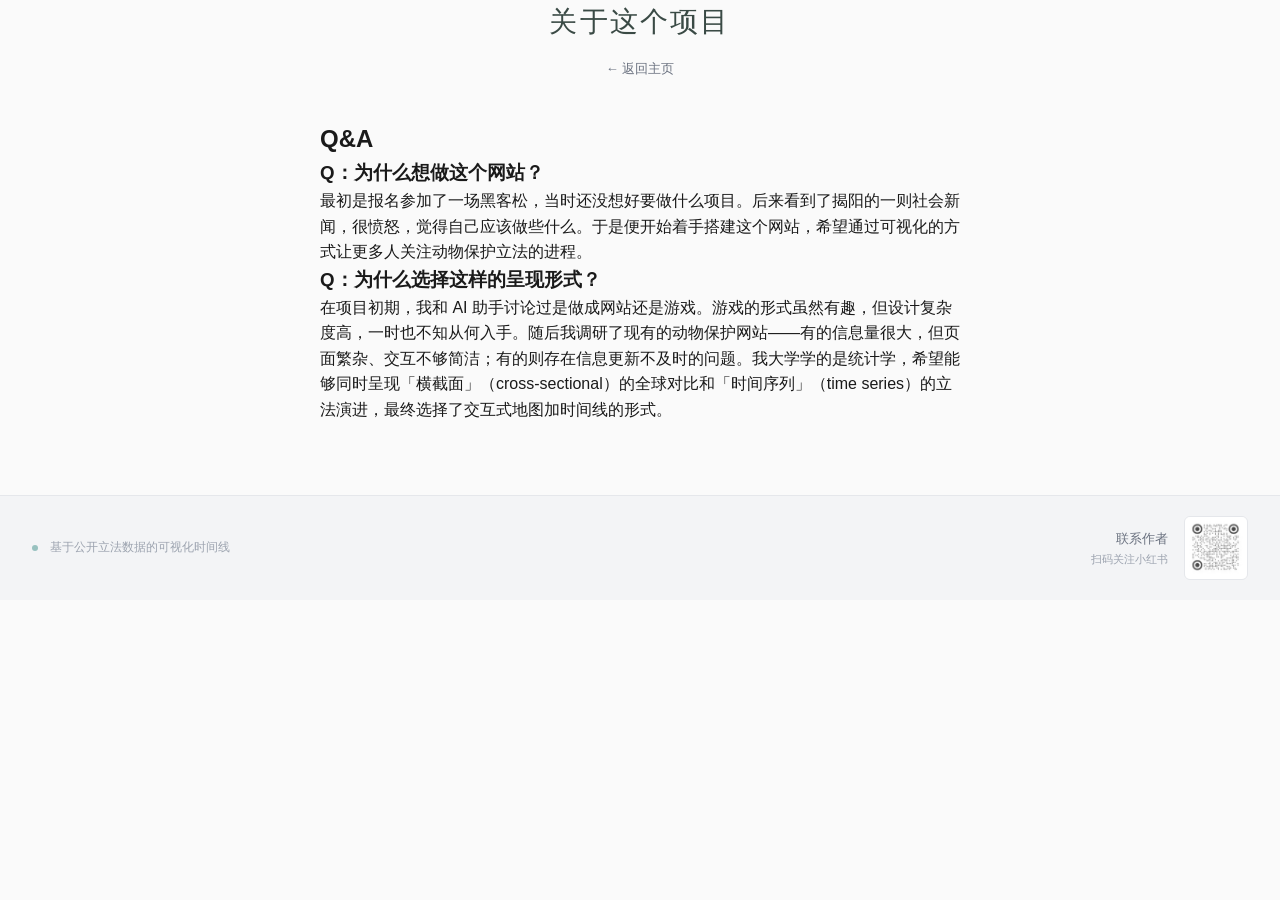
==== about.html @ f7c75a3f "chore: 关于这个项目链接新标签页打开，新增about页面，清理Q&A残留代码" ====
<!DOCTYPE html>
<html lang="zh-CN">
<head>
  <meta charset="UTF-8">
  <meta name="viewport" content="width=device-width, initial-scale=1.0">
  <title>关于这个项目 — 全球动物保护立法进程</title>
  <link rel="stylesheet" href="style.css">
</head>
<body>

  <header class="site-header">
    <h1>关于这个项目</h1>
    <p class="subtitle"><a href="index.html" class="back-link">← 返回主页</a></p>
  </header>

  <main class="about-page">
    <div class="about-content">
      <h2 class="qa-heading">Q&A</h2>

      <div class="qa-item">
        <h3 class="qa-question">Q：为什么想做这个网站？</h3>
        <p class="qa-answer">最初是报名参加了一场黑客松，当时还没想好要做什么项目。后来看到了揭阳的一则社会新闻，很愤怒，觉得自己应该做些什么。于是便开始着手搭建这个网站，希望通过可视化的方式让更多人关注动物保护立法的进程。</p>
      </div>

      <div class="qa-item">
        <h3 class="qa-question">Q：为什么选择这样的呈现形式？</h3>
        <p class="qa-answer">在项目初期，我和 AI 助手讨论过是做成网站还是游戏。游戏的形式虽然有趣，但设计复杂度高，一时也不知从何入手。随后我调研了现有的动物保护网站——有的信息量很大，但页面繁杂、交互不够简洁；有的则存在信息更新不及时的问题。我大学学的是统计学，希望能够同时呈现「横截面」（cross-sectional）的全球对比和「时间序列」（time series）的立法演进，最终选择了交互式地图加时间线的形式。</p>
      </div>
    </div>
  </main>

  <footer class="site-footer">
    <div class="footer-left">
      <span class="footer-dot"></span>
      <span>基于公开立法数据的可视化时间线</span>
    </div>
    <div class="footer-right">
      <div class="footer-text-block">
        <div class="footer-title">联系作者</div>
        <div class="footer-subtitle">扫码关注小红书</div>
      </div>
      <img src="xiaohongshu-qr.jpg" alt="小红书二维码" class="qr-img" />
    </div>
  </footer>

</body>
</html>
---- style.css ----
:root {
  --bg: #fafafa;
  --surface: #ffffff;
  --text: #1a1a1a;
  --text-secondary: #6b7280;
  --text-muted: #9ca3af;
  --border: #e5e7eb;
  --border-light: #f3f4f6;
  --accent: #0f766e;
  --accent-light: #14b8a6;
  --accent-bg: #f0fdfa;
  --level-1: #d1d5db;
  --level-2: #99f6e4;
  --level-3: #2dd4bf;
  --level-4: #0f766e;
}

* {
  margin: 0;
  padding: 0;
  box-sizing: border-box;
}

body {
  font-family: 'Noto Sans SC', -apple-system, BlinkMacSystemFont, 'Segoe UI', 'PingFang SC', sans-serif;
  background: var(--bg);
  color: var(--text);
  line-height: 1.6;
  -webkit-font-smoothing: antialiased;
  position: relative;
  overflow-x: hidden;
}

<!-- Header -->
.site-header {
  position: relative;
  z-index: 1;
  padding: 0.5rem 2rem;
  text-align: center;
  border-bottom: 1px solid var(--border);
  background: var(--surface);
  overflow: hidden;
  min-height: 50px;
  display: flex;
  flex-direction: column;
  align-items: center;
  justify-content: center;
}

.site-header h1 {
  font-size: 1.75rem;
  font-weight: 500;
  letter-spacing: 0.08em;
  margin-bottom: 0.75rem;
  color: #3a4a45;
  text-shadow: 0 1px 6px rgba(255,255,255,0.4);
  position: relative;
  z-index: 1;
  width: 100%;
  text-align: center;
}

.subtitle {
  color: #5a6b65;
  font-size: 0.875rem;
  font-weight: 400;
  text-shadow: 0 1px 4px rgba(255,255,255,0.3);
  position: relative;
  z-index: 1;
  width: 100%;
  text-align: center;
}

/* Main content */
main {
  position: relative;
  z-index: 1;
}

/* View switching */
.view {
  display: none;
}

.view.active {
  display: block;
}

/* Map section */
.map-wrapper {
  padding: 2.5rem 1.5rem;
  display: flex;
  justify-content: center;
}

.map-container {
  position: relative;
  width: 100%;
  max-width: 960px;
  background: var(--surface);
  border: 1px solid var(--border);
  border-radius: 8px;
  overflow: hidden;
}

/* SVG world map */
#world-map {
  width: 100%;
  height: auto;
  display: block;
}

.country-land {
  fill: var(--border-light);
  stroke: var(--border);
  stroke-width: 0.3;
}

.country-boundary {
  fill: none;
  stroke: #e0e0e0;
  stroke-width: 0.15;
}

.graticule {
  fill: none;
  stroke: #ececec;
  stroke-width: 0.15;
  stroke-dasharray: 2,2;
}

/* Country marker nodes */
.country-marker {
  cursor: pointer;
  transition: r 0.25s cubic-bezier(0.4, 0, 0.2, 1), filter 0.25s;
  filter: drop-shadow(0 1px 2px rgba(0,0,0,0.15));
}

.country-marker:hover {
  filter: drop-shadow(0 2px 6px rgba(0,0,0,0.25));
}

.country-marker .marker-ring {
  fill: none;
  stroke: rgba(0,0,0,0.08);
  stroke-width: 1;
}

.country-marker.has-data {
  cursor: pointer;
}

.country-marker.no-data {
  cursor: default;
  opacity: 0.4;
}

.country-marker-label {
  font-size: 10px;
  fill: var(--text-secondary);
  font-family: 'Noto Sans SC', sans-serif;
  font-weight: 500;
  pointer-events: none;
  opacity: 0;
  transition: opacity 0.2s ease;
}

.country-marker:hover .country-marker-label,
.country-marker.active .country-marker-label {
  opacity: 1;
}

/* Label background - hidden by default */
.label-bg {
  fill: rgba(255,255,255,0.88);
  rx: 3;
  ry: 3;
  opacity: 0;
  transition: opacity 0.2s ease;
}

.country-marker:hover .label-bg,
.country-marker.active .label-bg {
  opacity: 1;
}

/* Zoom controls */
.zoom-controls {
  position: absolute;
  bottom: 12px;
  right: 12px;
  display: flex;
  flex-direction: column;
  gap: 4px;
  z-index: 10;
  opacity: 0;
  transition: opacity 0.25s ease;
}

.map-container:hover .zoom-controls {
  opacity: 1;
}

.zoom-btn {
  width: 32px;
  height: 32px;
  border: 1px solid var(--border);
  background: var(--surface);
  border-radius: 6px;
  cursor: pointer;
  display: flex;
  align-items: center;
  justify-content: center;
  font-size: 1.125rem;
  font-weight: 400;
  color: var(--text-secondary);
  transition: all 0.2s;
  font-family: inherit;
  line-height: 1;
  box-shadow: 0 1px 4px rgba(0,0,0,0.08);
}

.zoom-btn:hover {
  border-color: var(--accent);
  color: var(--accent);
  background: var(--surface);
  box-shadow: 0 2px 8px rgba(0,0,0,0.12);
}

.zoom-btn:active {
  transform: scale(0.95);
}

/* Legend */
.legend-panel {
  max-width: 640px;
  margin: 0 auto 2rem;
  padding: 0 2rem;
}

.legend-panel h3 {
  font-size: 0.8125rem;
  font-weight: 500;
  color: var(--text-muted);
  margin-bottom: 1rem;
  text-transform: uppercase;
  letter-spacing: 0.08em;
}

.legend-items {
  display: flex;
  gap: 1.5rem;
  flex-wrap: wrap;
}

.legend-item {
  display: flex;
  align-items: center;
  gap: 0.5rem;
  font-size: 0.875rem;
  color: var(--text-secondary);
}

.legend-dot {
  width: 12px;
  height: 12px;
  border-radius: 50%;
  border: 2px solid var(--surface);
  box-shadow: 0 0 0 1px rgba(0,0,0,0.08);
}

.legend-note {
  margin-top: 1.25rem;
  font-size: 0.75rem;
  color: var(--text-muted);
  line-height: 1.5;
}

.intro-text {
  text-align: center;
  padding: 0 2rem 3rem;
  color: var(--text-muted);
  font-size: 0.875rem;
}

/* Timeline view */
.timeline-header {
  padding: 1.5rem 2rem;
  border-bottom: 1px solid var(--border);
  background: var(--surface);
  display: flex;
  align-items: center;
  gap: 1.5rem;
  position: sticky;
  top: 0;
  z-index: 20;
}

.back-btn {
  padding: 0.5rem 1rem;
  border: 1px solid var(--border);
  background: var(--surface);
  border-radius: 6px;
  cursor: pointer;
  font-size: 0.875rem;
  color: var(--text-secondary);
  transition: all 0.2s;
  font-family: inherit;
}

.back-btn:hover {
  border-color: var(--accent);
  color: var(--accent);
  background: var(--accent-bg);
}

.country-title {
  display: flex;
  align-items: center;
  gap: 1rem;
  flex-wrap: wrap;
}

.country-title h2 {
  font-size: 1.5rem;
  font-weight: 500;
  letter-spacing: 0.02em;
}

.level-badge {
  padding: 0.35rem 0.875rem;
  border-radius: 100px;
  font-size: 0.75rem;
  font-weight: 500;
  color: #fff;
  letter-spacing: 0.02em;
}

.timeline-wrapper {
  max-width: 720px;
  margin: 0 auto;
  padding: 3rem 2rem 5rem;
  position: relative;
}

.timeline-line {
  position: absolute;
  left: 50%;
  top: 3rem;
  bottom: 5rem;
  width: 1px;
  background: var(--border);
  transform: translateX(-50%);
}

/* Timeline events */
.timeline-event {
  display: flex;
  margin-bottom: 3.5rem;
  position: relative;
  align-items: flex-start;
}

.timeline-event:nth-child(odd) {
  flex-direction: row-reverse;
}

.timeline-event:nth-child(odd) .event-content {
  text-align: right;
  padding-right: 3rem;
  padding-left: 0;
}

.timeline-event:nth-child(odd) .event-content .interactive-card {
  text-align: left;
}

.event-content {
  width: 50%;
  padding-left: 3rem;
}

.event-year {
  font-size: 0.875rem;
  font-weight: 600;
  color: var(--accent);
  margin-bottom: 0.375rem;
  font-variant-numeric: tabular-nums;
}

.event-title {
  font-size: 1.125rem;
  font-weight: 500;
  margin-bottom: 0.625rem;
  line-height: 1.4;
}

.event-desc {
  font-size: 0.9375rem;
  color: var(--text-secondary);
  line-height: 1.7;
}

.event-dot {
  position: absolute;
  left: 50%;
  top: 0.375rem;
  transform: translateX(-50%);
  width: 14px;
  height: 14px;
  border-radius: 50%;
  background: var(--surface);
  border: 2px solid var(--accent-light);
  z-index: 3;
}

.timeline-event.interactive .event-dot {
  background: var(--accent);
  border-color: var(--accent);
  box-shadow: 0 0 0 4px rgba(15, 118, 110, 0.12);
}

/* Interactive card */
.interactive-card {
  background: var(--surface);
  border: 1px solid var(--border);
  border-radius: 10px;
  padding: 1.5rem;
  margin-top: 1.25rem;
  box-shadow: 0 2px 8px rgba(0,0,0,0.04);
}

.interactive-tag {
  display: inline-block;
  font-size: 0.6875rem;
  font-weight: 600;
  text-transform: uppercase;
  letter-spacing: 0.06em;
  color: var(--accent);
  background: var(--accent-bg);
  padding: 0.25rem 0.625rem;
  border-radius: 4px;
  margin-bottom: 0.875rem;
}

.interactive-question {
  font-size: 1rem;
  font-weight: 500;
  margin-bottom: 1.125rem;
  color: var(--text);
  line-height: 1.5;
}

.choices {
  display: flex;
  flex-direction: column;
  gap: 0.625rem;
}

.choice-btn {
  display: block;
  width: 100%;
  text-align: left;
  padding: 0.875rem 1.125rem;
  border: 1.5px solid var(--border);
  background: var(--surface);
  border-radius: 8px;
  cursor: pointer;
  font-size: 0.9375rem;
  color: var(--text);
  transition: all 0.2s ease;
  font-family: inherit;
  line-height: 1.5;
}

.choice-btn:hover:not(:disabled) {
  border-color: var(--accent-light);
  background: var(--accent-bg);
}

.choice-btn:disabled {
  cursor: default;
}

.choice-btn.selected {
  border-color: var(--accent);
  background: var(--accent-bg);
  color: var(--accent);
  font-weight: 500;
}

.choice-btn:not(.selected):disabled {
  opacity: 0.45;
}

.feedback-box {
  margin-top: 1.25rem;
  padding: 1.125rem;
  background: var(--accent-bg);
  border-left: 3px solid var(--accent);
  border-radius: 0 8px 8px 0;
  font-size: 0.9375rem;
  line-height: 1.7;
  color: var(--text);
  animation: fadeIn 0.3s ease;
}

@keyframes fadeIn {
  from { opacity: 0; transform: translateY(6px); }
  to { opacity: 1; transform: translateY(0); }
}

/* Footer */
.site-footer {
  background: #f3f4f6;
  border-top: 1px solid var(--border);
  padding: 1.25rem 2rem;
  margin-top: 2rem;
  display: flex;
  align-items: center;
  justify-content: space-between;
  gap: 1rem;
  min-height: 60px;
}

.footer-left {
  display: flex;
  align-items: center;
  gap: 0.75rem;
  font-size: 0.75rem;
  color: var(--text-muted);
}

.footer-left .footer-dot {
  width: 6px;
  height: 6px;
  border-radius: 50%;
  background: var(--accent);
  opacity: 0.4;
}

.footer-right {
  display: flex;
  align-items: center;
  gap: 1rem;
  flex-shrink: 0;
}

.footer-text-block {
  text-align: right;
}

.footer-text-block .footer-title {
  font-size: 0.8125rem;
  font-weight: 500;
  color: var(--text-secondary);
  margin-bottom: 0.15rem;
}

.footer-text-block .footer-subtitle {
  font-size: 0.6875rem;
  color: var(--text-muted);
  line-height: 1.3;
}

.qr-img {
  width: 64px;
  height: 64px;
  border-radius: 6px;
  border: 1px solid var(--border);
  object-fit: cover;
}

/* Q&A Bar (removed - now on about.html) */

/* About page */
.about-page {
  padding: 2.5rem 1.5rem;
}

.about-content {
  max-width: 640px;
  margin: 0 auto;
}

.back-link {
  color: var(--text-secondary);
  text-decoration: none;
  font-size: 0.8125rem;
  transition: color 0.2s;
}

.back-link:hover {
  color: var(--accent);
}

.footer-about-link {
  font-size: 0.75rem;
  color: var(--text-secondary);
  text-decoration: none;
  transition: color 0.2s;
  white-space: nowrap;
}

.footer-about-link:hover {
  color: var(--accent);
}

/* Responsive */
@media (max-width: 768px) {
  .site-header {
    padding: 2rem 1.5rem 1.5rem;
  }
  
  .site-header h1 {
    font-size: 1.375rem;
  }
  
  .map-wrapper {
    padding: 1.5rem 1rem;
  }
  
  .timeline-line {
    left: 1.25rem;
  }
  
  .timeline-event,
  .timeline-event:nth-child(odd) {
    flex-direction: column;
  }
  
  .event-content,
  .timeline-event:nth-child(odd) .event-content {
    width: 100%;
    padding-left: 2.75rem;
    padding-right: 0;
    text-align: left;
  }
  
  .event-dot {
    left: 1.25rem;
    transform: translateX(-50%);
  }
  
  .timeline-header {
    flex-direction: column;
    align-items: flex-start;
    gap: 1rem;
    padding: 1.25rem;
  }
  
  .timeline-wrapper {
    padding: 2rem 1.25rem 4rem;
  }
  
  .legend-items {
    gap: 1rem;
  }
}
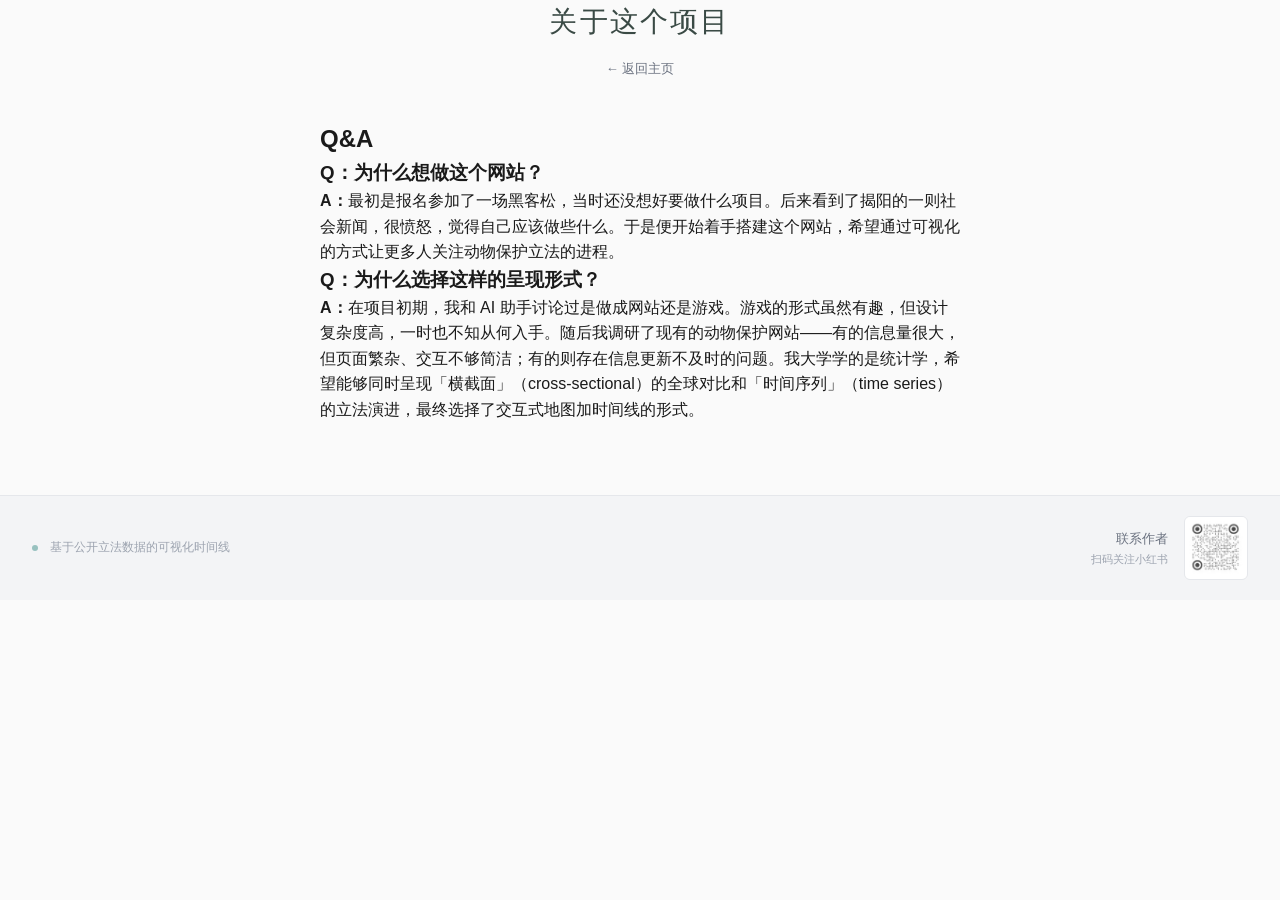
==== commit 281cb817: "fix: Q&A 回答补充 A: 前缀" ====
--- a/about.html
+++ b/about.html
@@ -19,12 +19,12 @@
 
       <div class="qa-item">
         <h3 class="qa-question">Q：为什么想做这个网站？</h3>
-        <p class="qa-answer">最初是报名参加了一场黑客松，当时还没想好要做什么项目。后来看到了揭阳的一则社会新闻，很愤怒，觉得自己应该做些什么。于是便开始着手搭建这个网站，希望通过可视化的方式让更多人关注动物保护立法的进程。</p>
+        <p class="qa-answer"><strong>A：</strong>最初是报名参加了一场黑客松，当时还没想好要做什么项目。后来看到了揭阳的一则社会新闻，很愤怒，觉得自己应该做些什么。于是便开始着手搭建这个网站，希望通过可视化的方式让更多人关注动物保护立法的进程。</p>
       </div>
 
       <div class="qa-item">
         <h3 class="qa-question">Q：为什么选择这样的呈现形式？</h3>
-        <p class="qa-answer">在项目初期，我和 AI 助手讨论过是做成网站还是游戏。游戏的形式虽然有趣，但设计复杂度高，一时也不知从何入手。随后我调研了现有的动物保护网站——有的信息量很大，但页面繁杂、交互不够简洁；有的则存在信息更新不及时的问题。我大学学的是统计学，希望能够同时呈现「横截面」（cross-sectional）的全球对比和「时间序列」（time series）的立法演进，最终选择了交互式地图加时间线的形式。</p>
+        <p class="qa-answer"><strong>A：</strong>在项目初期，我和 AI 助手讨论过是做成网站还是游戏。游戏的形式虽然有趣，但设计复杂度高，一时也不知从何入手。随后我调研了现有的动物保护网站——有的信息量很大，但页面繁杂、交互不够简洁；有的则存在信息更新不及时的问题。我大学学的是统计学，希望能够同时呈现「横截面」（cross-sectional）的全球对比和「时间序列」（time series）的立法演进，最终选择了交互式地图加时间线的形式。</p>
       </div>
     </div>
   </main>
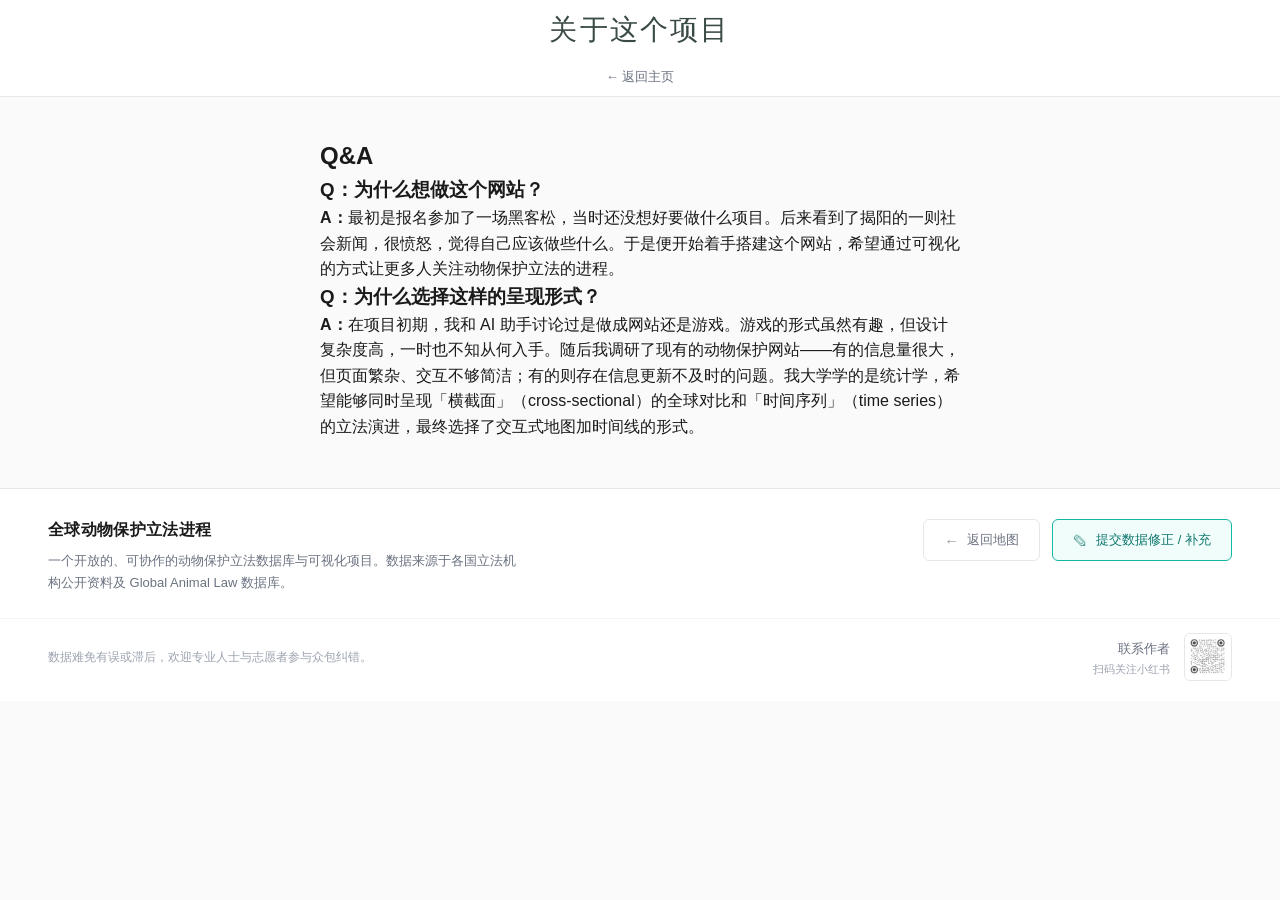
==== commit 4a4c99a2: "feat: 重新设计页脚，增加众包数据贡献入口，链接至问卷星" ====
--- a/about.html
+++ b/about.html
@@ -30,16 +30,33 @@
   </main>
 
   <footer class="site-footer">
-    <div class="footer-left">
-      <span class="footer-dot"></span>
-      <span>基于公开立法数据的可视化时间线</span>
+    <div class="footer-top">
+      <div class="footer-brand">
+        <div class="footer-brand-title">全球动物保护立法进程</div>
+        <div class="footer-brand-desc">一个开放的、可协作的动物保护立法数据库与可视化项目。数据来源于各国立法机构公开资料及 Global Animal Law 数据库。</div>
+      </div>
+      <div class="footer-actions">
+        <a href="index.html" class="footer-link-btn">
+          <span class="footer-link-icon">←</span>
+          <span>返回地图</span>
+        </a>
+        <a href="https://v.wjx.cn/vm/e0S0XQn.aspx#" class="footer-link-btn footer-contribute-btn" target="_blank" rel="noopener">
+          <span class="footer-link-icon">✎</span>
+          <span>提交数据修正 / 补充</span>
+        </a>
+      </div>
     </div>
-    <div class="footer-right">
-      <div class="footer-text-block">
-        <div class="footer-title">联系作者</div>
-        <div class="footer-subtitle">扫码关注小红书</div>
+    <div class="footer-bottom">
+      <div class="footer-bottom-left">
+        <span>数据难免有误或滞后，欢迎专业人士与志愿者参与众包纠错。</span>
       </div>
-      <img src="xiaohongshu-qr.jpg" alt="小红书二维码" class="qr-img" />
+      <div class="footer-bottom-right">
+        <div class="footer-contact-block">
+          <div class="footer-contact-title">联系作者</div>
+          <div class="footer-contact-subtitle">扫码关注小红书</div>
+        </div>
+        <img src="xiaohongshu-qr.jpg" alt="小红书二维码" class="qr-img" />
+      </div>
     </div>
   </footer>
 
--- a/style.css
+++ b/style.css
@@ -31,7 +31,7 @@
   overflow-x: hidden;
 }
 
-<!-- Header -->
+/* Header */
 .site-header {
   position: relative;
   z-index: 1;
@@ -278,7 +278,7 @@
 
 .intro-text {
   text-align: center;
-  padding: 0 2rem 3rem;
+  padding: 0 2rem 1.25rem;
   color: var(--text-muted);
   font-size: 0.875rem;
 }
@@ -512,63 +512,138 @@
 
 /* Footer */
 .site-footer {
-  background: #f3f4f6;
+  background: var(--surface);
+  color: var(--text-secondary);
+  margin-top: 0.5rem;
   border-top: 1px solid var(--border);
-  padding: 1.25rem 2rem;
-  margin-top: 2rem;
-  display: flex;
+}
+
+/* Footer top section */
+.footer-top {
+  display: flex;
+  justify-content: space-between;
+  align-items: flex-start;
+  gap: 2rem;
+  padding: 1.75rem 3rem 1.5rem;
+  flex-wrap: wrap;
+}
+
+.footer-brand {
+  max-width: 480px;
+}
+
+.footer-brand-title {
+  font-size: 1rem;
+  font-weight: 600;
+  color: var(--text);
+  margin-bottom: 0.5rem;
+  letter-spacing: 0.02em;
+}
+
+.footer-brand-desc {
+  font-size: 0.8125rem;
+  line-height: 1.7;
+  color: var(--text-secondary);
+}
+
+.footer-actions {
+  display: flex;
+  gap: 0.75rem;
+  flex-shrink: 0;
+  align-items: flex-start;
+  padding-top: 0.125rem;
+}
+
+.footer-link-btn {
+  display: inline-flex;
   align-items: center;
+  gap: 0.5rem;
+  padding: 0.625rem 1.25rem;
+  border: 1px solid var(--border);
+  border-radius: 6px;
+  background: var(--surface);
+  color: var(--text-secondary);
+  text-decoration: none;
+  font-size: 0.8125rem;
+  font-weight: 500;
+  font-family: inherit;
+  transition: all 0.2s ease;
+  white-space: nowrap;
+}
+
+.footer-link-btn:hover {
+  border-color: var(--accent-light);
+  background: var(--accent-bg);
+  color: var(--accent);
+}
+
+.footer-link-icon {
+  font-size: 0.9375rem;
+  line-height: 1;
+  opacity: 0.7;
+}
+
+.footer-contribute-btn {
+  border-color: var(--accent-light);
+  background: var(--accent-bg);
+  color: var(--accent);
+}
+
+.footer-contribute-btn:hover {
+  border-color: var(--accent);
+  background: rgba(15, 118, 110, 0.12);
+  color: var(--accent);
+  box-shadow: 0 1px 6px rgba(15, 118, 110, 0.15);
+}
+
+/* Footer bottom section */
+.footer-bottom {
+  display: flex;
   justify-content: space-between;
-  gap: 1rem;
-  min-height: 60px;
-}
-
-.footer-left {
-  display: flex;
   align-items: center;
-  gap: 0.75rem;
+  gap: 2rem;
+  padding: 0.875rem 3rem 1.25rem;
+  border-top: 1px solid var(--border-light);
+  flex-wrap: wrap;
+}
+
+.footer-bottom-left {
   font-size: 0.75rem;
   color: var(--text-muted);
-}
-
-.footer-left .footer-dot {
-  width: 6px;
-  height: 6px;
-  border-radius: 50%;
-  background: var(--accent);
-  opacity: 0.4;
-}
-
-.footer-right {
+  line-height: 1.5;
+}
+
+.footer-bottom-right {
   display: flex;
   align-items: center;
-  gap: 1rem;
+  gap: 0.875rem;
   flex-shrink: 0;
 }
 
-.footer-text-block {
+.footer-contact-block {
   text-align: right;
 }
 
-.footer-text-block .footer-title {
+.footer-contact-title {
   font-size: 0.8125rem;
   font-weight: 500;
   color: var(--text-secondary);
   margin-bottom: 0.15rem;
 }
 
-.footer-text-block .footer-subtitle {
+.footer-contact-subtitle {
   font-size: 0.6875rem;
   color: var(--text-muted);
   line-height: 1.3;
 }
 
 .qr-img {
-  width: 64px;
-  height: 64px;
+  width: 48px;
+  height: 48px;
   border-radius: 6px;
   border: 1px solid var(--border);
   object-fit: cover;
+  transition: opacity 0.2s;
 }
 
 /* Q&A Bar (removed - now on about.html) */
@@ -594,17 +669,7 @@
   color: var(--accent);
 }
 
-.footer-about-link {
-  font-size: 0.75rem;
-  color: var(--text-secondary);
-  text-decoration: none;
-  transition: color 0.2s;
-  white-space: nowrap;
-}
-
-.footer-about-link:hover {
-  color: var(--accent);
-}
+
 
 /* Responsive */
 @media (max-width: 768px) {
@@ -653,7 +718,31 @@
     padding: 2rem 1.25rem 4rem;
   }
   
-  .legend-items {
+  .footer-top {
+    flex-direction: column;
+    padding: 2rem 1.5rem 1.5rem;
+    gap: 1.25rem;
+  }
+
+  .footer-actions {
+    width: 100%;
+    flex-wrap: wrap;
+  }
+
+  .footer-link-btn {
+    flex: 1;
+    justify-content: center;
+    min-width: 140px;
+  }
+
+  .footer-bottom {
+    flex-direction: column;
+    align-items: flex-start;
+    padding: 1rem 1.5rem;
     gap: 1rem;
   }
-}
+
+  .footer-bottom-right {
+    align-self: flex-end;
+  }
+}
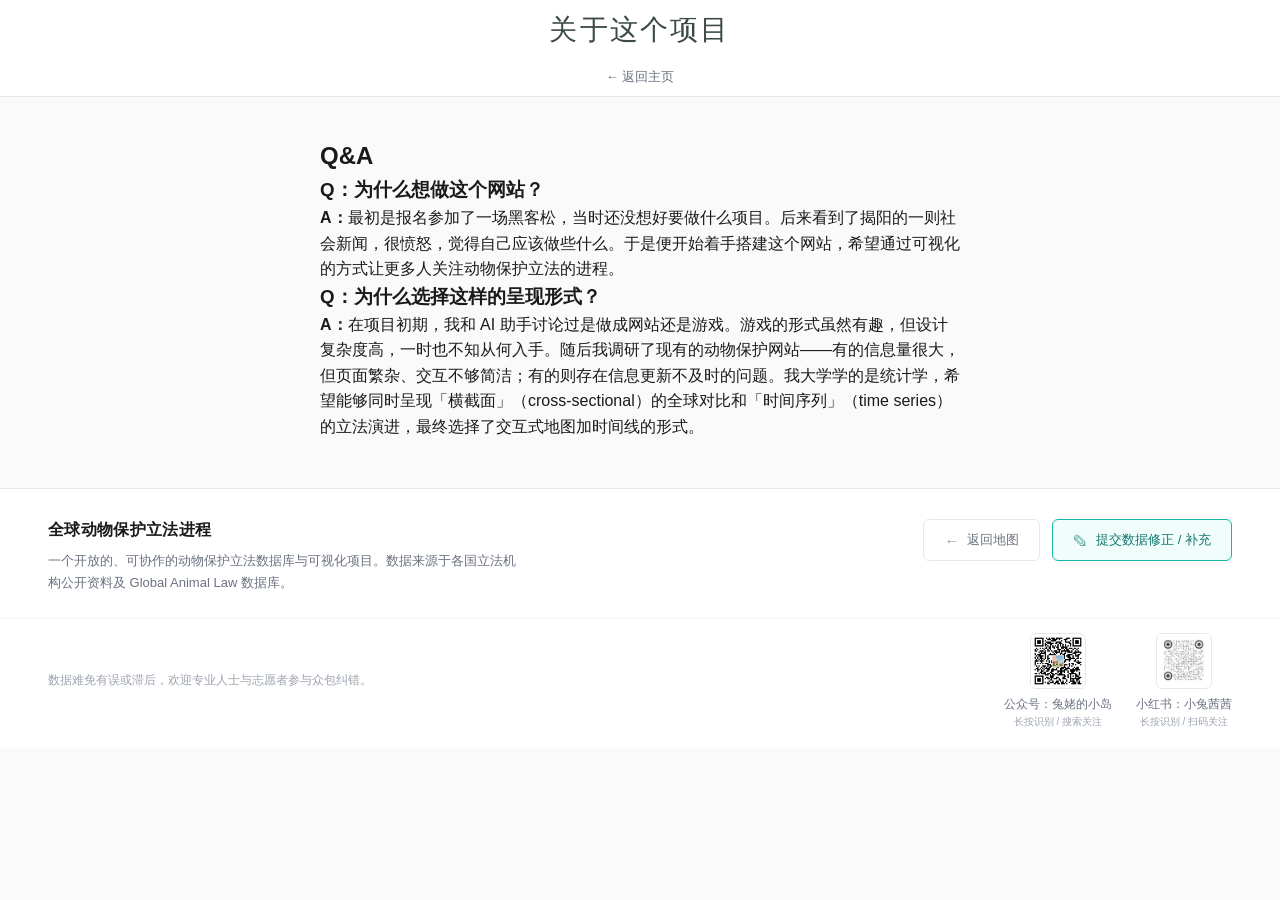
==== commit 805c1ef6: "feat: footer 新增公众号二维码，标注账号名称（兔姥的小岛 / 小兔茜茜）" ====
--- a/about.html
+++ b/about.html
@@ -51,11 +51,22 @@
         <span>数据难免有误或滞后，欢迎专业人士与志愿者参与众包纠错。</span>
       </div>
       <div class="footer-bottom-right">
-        <div class="footer-contact-block">
-          <div class="footer-contact-title">联系作者</div>
-          <div class="footer-contact-subtitle">扫码关注小红书</div>
+        <div class="qr-group">
+          <div class="qr-item">
+            <img src="wechat-qr.jpg" alt="公众号二维码" class="qr-img" />
+            <div class="qr-label">
+              <div class="qr-title">公众号：兔姥的小岛</div>
+              <div class="qr-subtitle">长按识别 / 搜索关注</div>
+            </div>
+          </div>
+          <div class="qr-item">
+            <img src="xiaohongshu-qr.jpg" alt="小红书二维码" class="qr-img" />
+            <div class="qr-label">
+              <div class="qr-title">小红书：小兔茜茜</div>
+              <div class="qr-subtitle">长按识别 / 扫码关注</div>
+            </div>
+          </div>
         </div>
-        <img src="xiaohongshu-qr.jpg" alt="小红书二维码" class="qr-img" />
       </div>
     </div>
   </footer>
--- a/style.css
+++ b/style.css
@@ -620,26 +620,38 @@
   flex-shrink: 0;
 }
 
-.footer-contact-block {
-  text-align: right;
-}
-
-.footer-contact-title {
-  font-size: 0.8125rem;
-  font-weight: 500;
-  color: var(--text-secondary);
-  margin-bottom: 0.15rem;
-}
-
-.footer-contact-subtitle {
-  font-size: 0.6875rem;
+.qr-group {
+  display: flex;
+  gap: 1.5rem;
+  align-items: flex-start;
+}
+
+.qr-item {
+  display: flex;
+  flex-direction: column;
+  align-items: center;
+  gap: 0.375rem;
+}
+
+.qr-label {
+  text-align: center;
+}
+
+.qr-title {
+  font-size: 0.75rem;
+  font-weight: 500;
+  color: var(--text-secondary);
+}
+
+.qr-subtitle {
+  font-size: 0.625rem;
   color: var(--text-muted);
   line-height: 1.3;
 }
 
 .qr-img {
-  width: 48px;
-  height: 48px;
+  width: 56px;
+  height: 56px;
   border-radius: 6px;
   border: 1px solid var(--border);
   object-fit: cover;
@@ -745,4 +757,13 @@
   .footer-bottom-right {
     align-self: flex-end;
   }
-}
+
+  .qr-group {
+    gap: 1rem;
+  }
+
+  .qr-img {
+    width: 48px;
+    height: 48px;
+  }
+}
